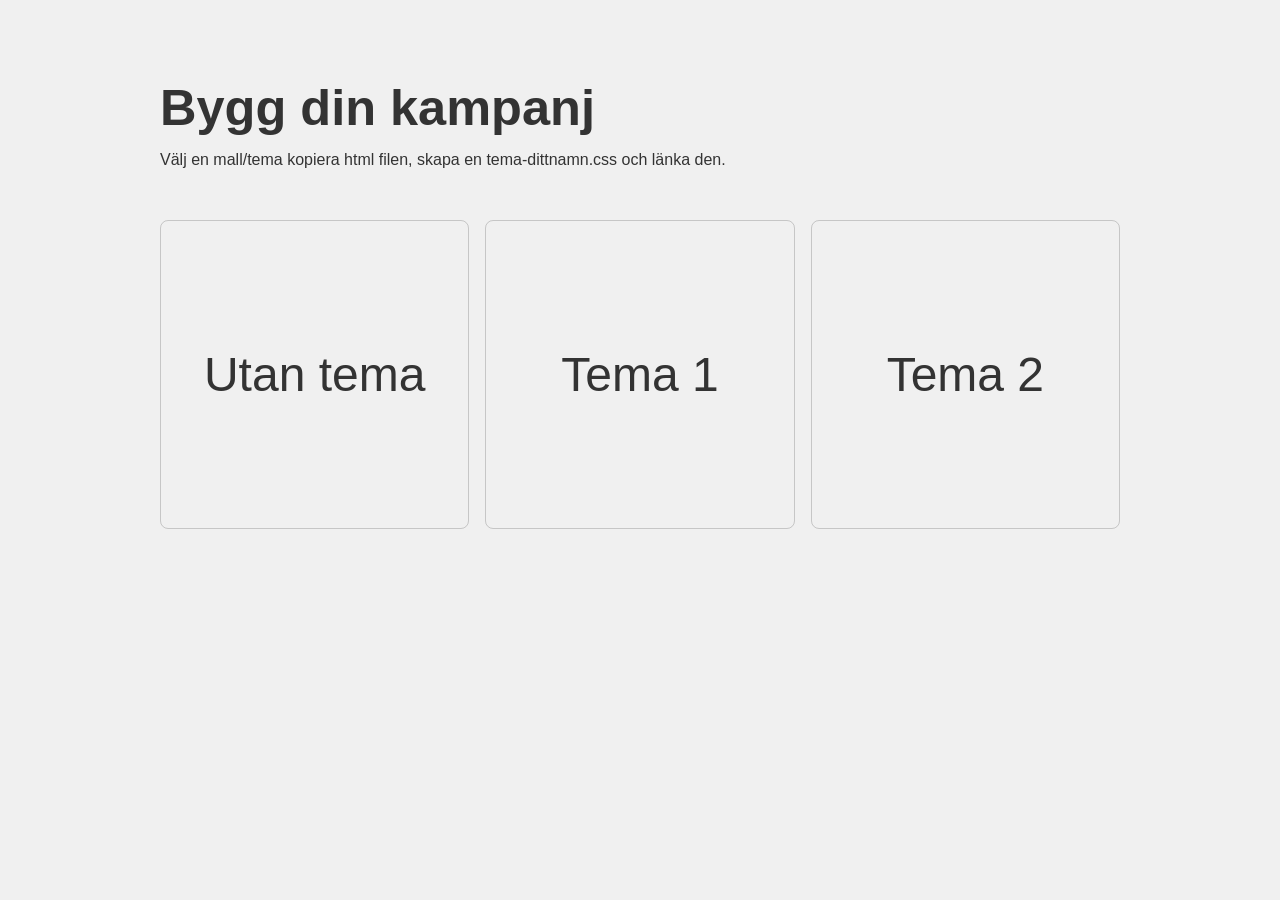
==== index.html @ 4e54d49a "Initial commit" ====
<!DOCTYPE html>
<html lang="sv">
<head>
    <meta charset="UTF-8">
    <meta http-equiv="X-UA-Compatible" content="IE=edge">
    <meta name="viewport" content="width=device-width, initial-scale=1.0">
    <title>Document</title>
    <link rel="stylesheet" href="css/reset.css">
    <link rel="stylesheet" href="css/style.css">
    <style>
        .container {
            margin-top: 5rem;
            width: 100%;
        }
        p {
            margin-bottom: 3rem;
        }
        .swatches {
            list-style: none;
            margin: 0;
            padding: 0;
            display: grid;
            gap: 1rem;
            grid-template-columns: repeat(auto-fit, minmax(20ch, 1fr));

        }
        .swatches li {
            aspect-ratio: 1;
            display: grid;
            place-content: center;
            border-radius: .5rem;
            font-size: 3rem;
            text-align: center;
            border: 1px solid var(--color-shadow);
        }
    </style>
</head>
<body>
    <main class="container">
        <h1>Bygg din kampanj</h1>
        <p>Välj en mall/tema kopiera html filen, skapa en tema-dittnamn.css och länka den.</p>
        <ul class="swatches">
            <li>
                <a href="theme-no.html">Utan tema</a>
            </li>
            <li>
                <a href="theme-1.html">Tema 1</a>
            </li>
            <li>
                <a href="theme-2.html">Tema 2</a>
            </li>
        </ul>
    </main>
</body>
</html>
---- css/style.css ----
:root {
    --color-light: hsl(0, 0%, 94%);
    --color-dark: hsl(0, 0%, 20%);
    --color-shadow: hsla(0, 0%, 13%, 0.2);
    --color-primary: hsl(347, 83%, 56%);
    --color-secondary: hsl(275, 100%, 25%);

    --font-sans: "Merriweather Sans", sans-serif;
}

a {
    color: var(--color-dark);
    text-decoration: none;
}
a:hover {
    color: var(--color-primary);
}

/* navbar */
.navbar {
    display: flex;
    flex-wrap: wrap;
    align-items: center;
    padding: 1rem;

    font-size: 1.333rem;
}
.navbar__collapse-show {
    display: block !important;
    width: 100%;
}
.navbar__toggle {
    border: none;
    background-color: transparent;
    display: grid;
    place-content: center;
}

@media (max-width: 768px) {
    .navbar {
        justify-content: space-between;
    }
    .navbar__collapse {
        display: none;
    }
}
@media (min-width: 768px) {
    .navbar__toggle {
        display: none;
    }
}
/* https://jensnti.github.io/wu-exempel/navigation/ */
.nav {
    list-style: none;
    display: flex;
    flex-direction: row;
    margin: 0;
}
.nav a {
    text-decoration: none;
}
.nav-item {
    padding-right: 1rem;
}
.nav-item:first-child {
    padding-left: 1rem;
}
.nav-link {
    color: var(--color-secondary);
}
.nav-link:hover {
    text-decoration: none;
    color: var(--color-dark);
}

@media (max-width: 768px) {
    .nav {
        padding-left: 0;
        flex-direction: column;
    }
    .nav-item:first-child {
        padding-left: 0rem;
    }
}

/* container */

body {
    scroll-behavior: smooth;

    display: flex;
    flex-direction: column;

    color: var(--color-dark);
    background-color: var(--color-light);

    line-height: 1.5;
    font-size: 1rem;
    font-family: var(--font-sans);
}
.container {
    margin-left: auto;
    margin-right: auto;
    padding-left: 1rem;
    padding-right: 1rem;
}

.container:nth-child(2) {
    background-color: var(--color-shadow);
}

.container > section {
    padding: 3rem 0;
}

@media (min-width: 36rem) {
    .container {
        max-width: 36rem;
    }
}
@media (min-width: 48rem) {
    .container {
        max-width: 48rem;
    }
}
@media (min-width: 62rem) {
    .container {
        max-width: 62rem;
    }
}

/* container för att placera CTA knappen */
.cta {
    margin-top: 3.157rem;
    display: grid;
    place-content: center;
}

/* button för CTA */
.btn {
    text-align: center;
    text-decoration: none;
    margin: 0 0.25rem;
    padding: 0.375rem 0.75rem;
    color: var(--color-light);
    background-color: var(--color-secondary);
    border: 1px solid transparent;
    border-radius: 0.2rem;
    font-size: 2.369rem;
    transition: color 0.15s ease-in-out, background-color 0.15s ease-in-out, border-color 0.15s ease-in-out, box-shadow 0.15s ease-in-out;
}
.btn:hover {
    background-color: var(--color-primary);
}

/* hero */
.hero {
    font-size: 1.777rem;

    color: var(--color-light);
    background-color: var(--color-dark);
    min-height: 80vh;
    display: grid;
    place-content: center;

    margin-bottom: 3.157rem;
}

@media (max-width: 36rem) {
    .hero {
        font-size: 1.333rem;
        word-break: break-all;
    }
    .hero h1 {
        font-size: 2.369rem;
    }
}

/* font stilar och storlekar */ 
h1, h2, h3 {
    margin-bottom: 0.777rem;
    line-height: 1.1;
}

h1 {
    font-size: 3.157rem;
}

h2 {
    font-size: 2.369rem;
}

h3 {
   font-size: 1.777rem;
}

p {
    margin-bottom: 1rem;
}

/* sidfot */
footer {
    margin-top: 3.157rem;
    padding-top: 2.369rem;
    padding-bottom: 3.157rem;
    background-color: var(--color-dark);
    color: var(--color-light);
}
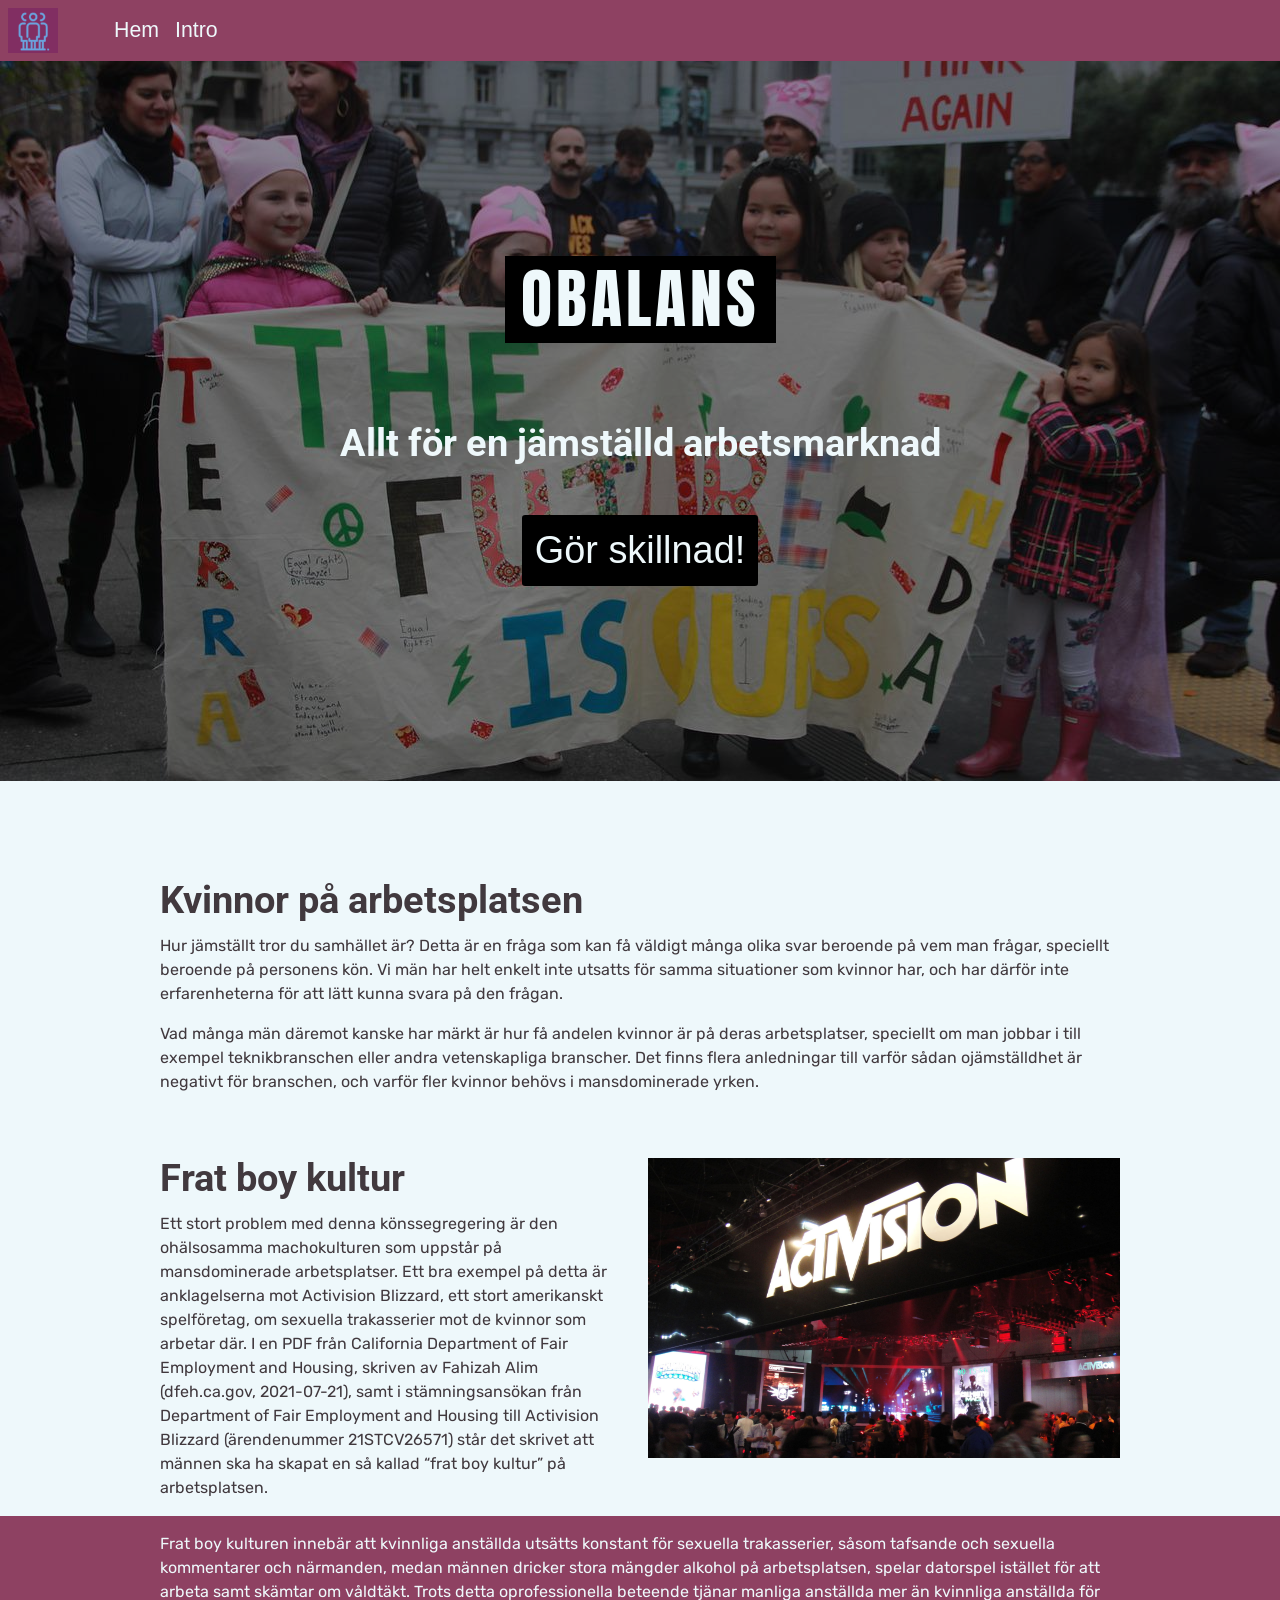
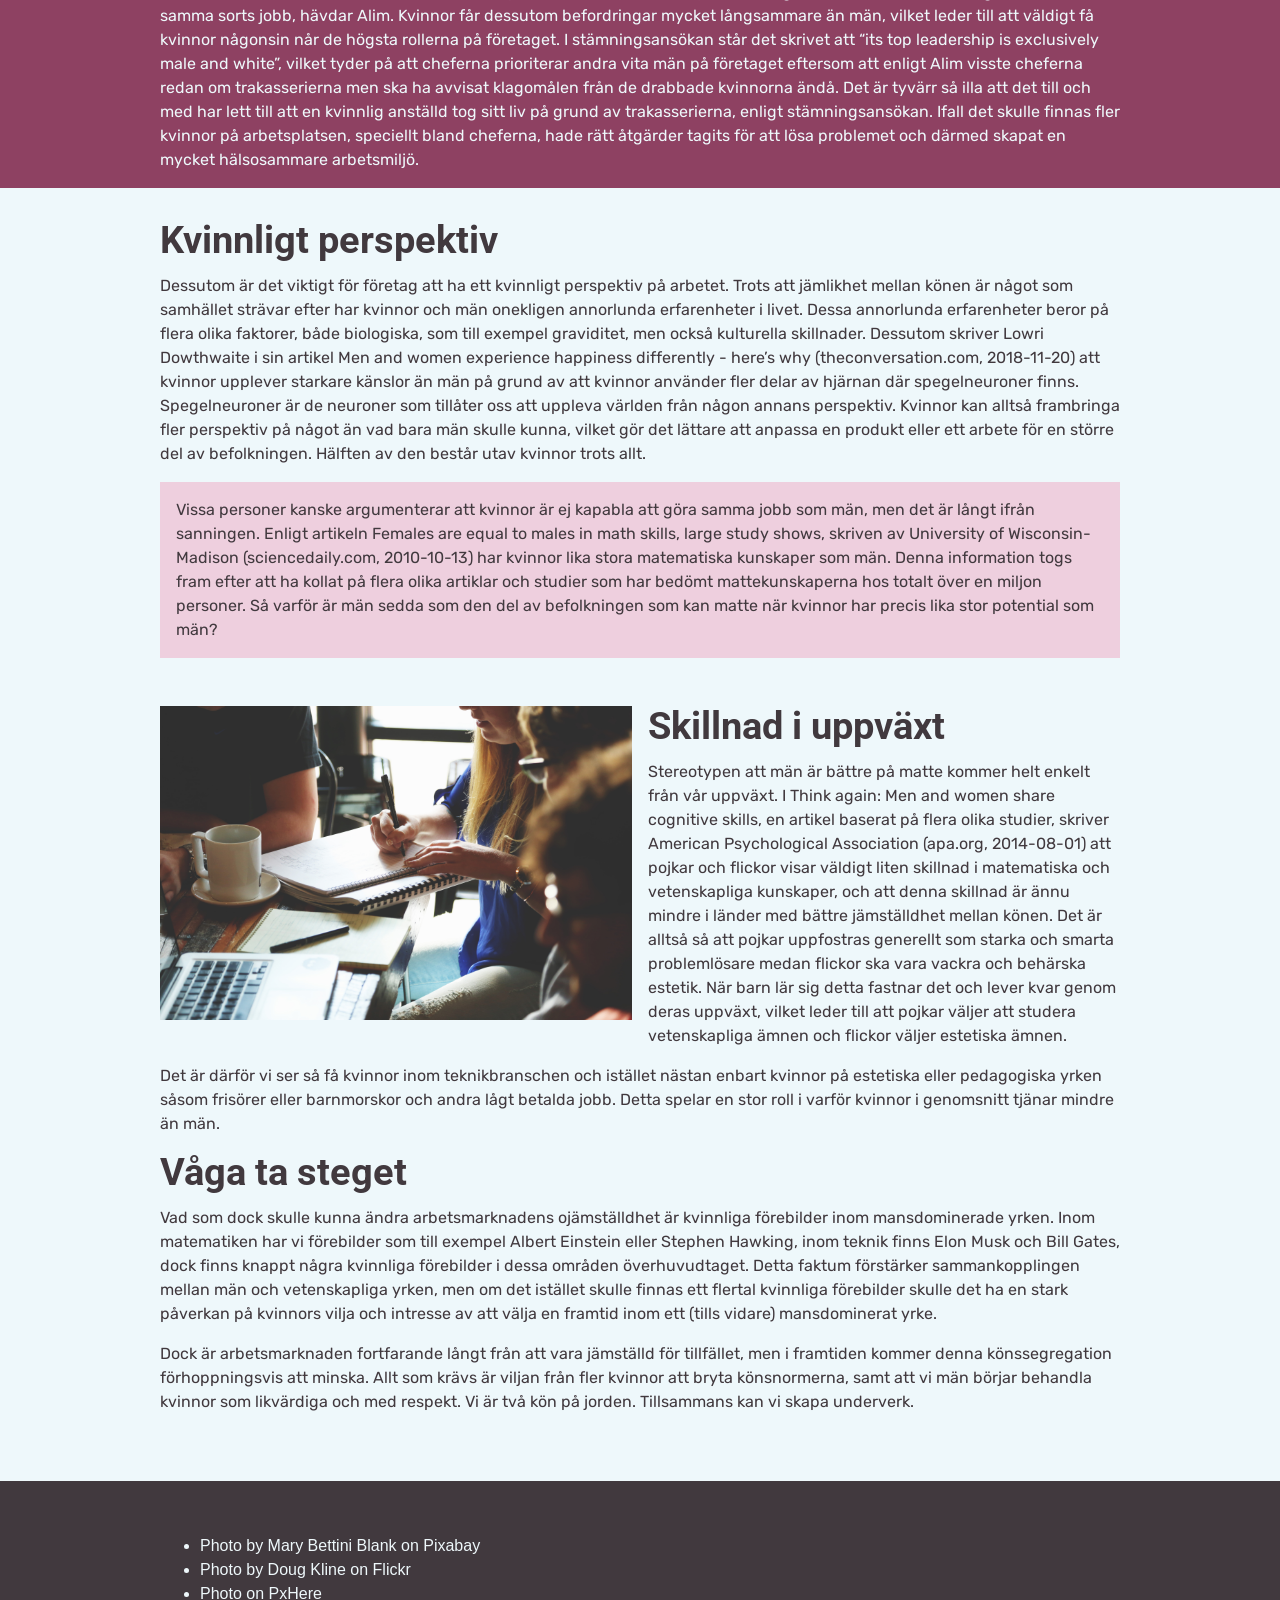
==== commit f1f1bb71: "🐛 ändrade index" ====
--- a/index.html
+++ b/index.html
@@ -1,55 +1,241 @@
 <!DOCTYPE html>
 <html lang="sv">
-<head>
-    <meta charset="UTF-8">
-    <meta http-equiv="X-UA-Compatible" content="IE=edge">
-    <meta name="viewport" content="width=device-width, initial-scale=1.0">
-    <title>Document</title>
-    <link rel="stylesheet" href="css/reset.css">
-    <link rel="stylesheet" href="css/style.css">
-    <style>
-        .container {
-            margin-top: 5rem;
-            width: 100%;
-        }
-        p {
-            margin-bottom: 3rem;
-        }
-        .swatches {
-            list-style: none;
-            margin: 0;
-            padding: 0;
-            display: grid;
-            gap: 1rem;
-            grid-template-columns: repeat(auto-fit, minmax(20ch, 1fr));
-
-        }
-        .swatches li {
-            aspect-ratio: 1;
-            display: grid;
-            place-content: center;
-            border-radius: .5rem;
-            font-size: 3rem;
-            text-align: center;
-            border: 1px solid var(--color-shadow);
-        }
-    </style>
-</head>
-<body>
-    <main class="container">
-        <h1>Bygg din kampanj</h1>
-        <p>Välj en mall/tema kopiera html filen, skapa en tema-dittnamn.css och länka den.</p>
-        <ul class="swatches">
-            <li>
-                <a href="theme-no.html">Utan tema</a>
-            </li>
-            <li>
-                <a href="theme-1.html">Tema 1</a>
-            </li>
-            <li>
-                <a href="theme-2.html">Tema 2</a>
-            </li>
-        </ul>
-    </main>
-</body>
-</html>+    <head>
+        <meta charset="UTF-8" />
+        <meta http-equiv="X-UA-Compatible" content="IE=edge" />
+        <meta name="viewport" content="width=device-width, initial-scale=1.0" />
+        <link
+            href="https://fonts.googleapis.com/icon?family=Material+Icons"
+            rel="stylesheet"
+        />
+        <link rel="stylesheet" href="css/reset.css" />
+        <link rel="stylesheet" href="css/style.css" />
+        <link rel="stylesheet" href="css/theme-1.css" /> <!-- prova att ta bort -->
+        <link rel="preconnect" href="https://fonts.googleapis.com">
+        <link rel="preconnect" href="https://fonts.gstatic.com" crossorigin>
+        <link href="https://fonts.googleapis.com/css2?family=Anton&family=Roboto&family=Rubik&display=swap" rel="stylesheet">
+        <title>Kampanj</title>
+    </head>
+    <body>
+        <!-- https://jensnti.github.io/wu-exempel/hamburgermeny/ -->
+        <nav class="navbar">
+            <a class="brand" href="#">
+                <img src="img/kampanj_logo.png" alt="logo" id="logo">
+            </a>
+            <button class="navbar__toggle">
+                <span class="material-icons"> menu </span>
+            </button>
+            <div class="navbar__collapse">
+                <ul class="nav">
+                    <li class="nav-item">
+                        <a class="nav-link" href="#">Hem</a>
+                    </li>
+                    <li class="nav-item">
+                        <a class="nav-link" href="#intro">Intro</a>
+                    </li>
+                </ul>
+            </div>
+        </nav>
+        <header class="hero">
+            <div class="container" id="landpage">
+                <h1 id="title">OBALANS</h1>
+                <h2>
+                    Allt för en jämställd arbetsmarknad
+                </h2>
+                <!-- https://jensnti.github.io/wu-exempel/knappar/ -->
+                <div class="cta">
+                    <a href="#intro" class="btn">Gör skillnad!</a>
+                </div>
+            </div>
+            <!-- kolla css vad denna gör, ligger över hela hero för att texten ska gå att läsa, kontrast -->
+            <div class="overlay"></div>
+        </header>
+        <!-- https://jensnti.github.io/wu-exempel/media-queries/ -->
+        <main class="container">
+            <section class="intro" id="intro">
+                <h2>Kvinnor på arbetsplatsen</h2>
+                <p>
+                    Hur jämställt tror du samhället är? Detta är en fråga som kan
+                    få väldigt många olika svar beroende på vem man frågar, speciellt
+                    beroende på personens kön. Vi män har helt enkelt inte utsatts
+                    för samma situationer som kvinnor har, och har därför inte
+                    erfarenheterna för att lätt kunna svara på den frågan.
+                </p>
+                <p>
+                    Vad många män däremot kanske har märkt är hur få andelen kvinnor
+                    är på deras arbetsplatser, speciellt om man jobbar i till exempel
+                    teknikbranschen eller andra vetenskapliga branscher. Det finns
+                    flera anledningar till varför sådan ojämställdhet är negativt
+                    för branschen, och varför fler kvinnor behövs i mansdominerade yrken.
+                </p>
+            </section>
+            <section class="about">
+                <div>
+                    <h2>Frat boy kultur</h2>
+                    <p>
+                        Ett stort problem med denna könssegregering är den
+                        ohälsosamma machokulturen som uppstår på mansdominerade
+                        arbetsplatser. Ett bra exempel på detta är anklagelserna
+                        mot Activision Blizzard, ett stort amerikanskt
+                        spelföretag, om sexuella trakasserier mot de kvinnor
+                        som arbetar där. I en PDF från California Department
+                        of Fair Employment and Housing, skriven av Fahizah Alim
+                        (dfeh.ca.gov, 2021-07-21), samt i stämningsansökan från
+                        Department of Fair Employment and Housing till Activision
+                        Blizzard (ärendenummer 21STCV26571) står det skrivet att
+                        männen ska ha skapat en så kallad “frat boy kultur” på
+                        arbetsplatsen. 
+                    </p>
+                </div>
+                <div>
+                    <img src="img/activision.jpg" alt="activision_blizzard" width="500" height="300">
+                </div>
+            </section>
+            <div class="black full-bleed">
+                <div class="container">
+                    <p class="override">
+                        Frat boy kulturen innebär att kvinnliga anställda
+                        utsätts konstant för sexuella trakasserier, såsom
+                        tafsande och sexuella kommentarer och närmanden, medan
+                        männen dricker stora mängder alkohol på arbetsplatsen,
+                        spelar datorspel istället för att arbeta samt skämtar om
+                        våldtäkt.  Trots detta oprofessionella beteende tjänar
+                        manliga anställda mer än kvinnliga anställda för samma
+                        sorts jobb, hävdar Alim. Kvinnor får dessutom befordringar
+                        mycket långsammare än män, vilket leder till att väldigt
+                        få kvinnor någonsin når de högsta rollerna på företaget.
+                        I stämningsansökan står det skrivet att “its top leadership
+                        is exclusively male and white”, vilket tyder på att
+                        cheferna prioriterar andra vita män på företaget eftersom
+                        att enligt Alim visste cheferna redan om trakasserierna
+                        men ska ha avvisat klagomålen från de drabbade kvinnorna
+                        ändå. Det är tyvärr så illa att det till och med har
+                        lett till att en kvinnlig anställd tog sitt liv på grund
+                        av trakasserierna, enligt stämningsansökan. Ifall det
+                        skulle finnas fler kvinnor på arbetsplatsen, speciellt
+                        bland cheferna, hade rätt åtgärder tagits för att lösa
+                        problemet och därmed skapat en mycket hälsosammare arbetsmiljö.
+                    </p>
+                </div>
+            </div>
+            <h2>Kvinnligt perspektiv</h2>
+            <p>
+                Dessutom är det viktigt för företag att ha ett kvinnligt perspektiv på arbetet.
+                Trots att jämlikhet mellan könen är något som samhället strävar efter har kvinnor
+                och män onekligen annorlunda erfarenheter i livet. Dessa annorlunda erfarenheter
+                beror på flera olika faktorer, både biologiska, som till exempel graviditet,
+                men också kulturella skillnader. Dessutom skriver Lowri Dowthwaite i sin
+                artikel Men and women experience happiness differently - here’s why
+                (theconversation.com, 2018-11-20) att kvinnor upplever starkare känslor än män
+                på grund av att kvinnor använder fler delar av hjärnan där spegelneuroner finns.
+                Spegelneuroner är de neuroner som tillåter oss att uppleva världen från någon
+                annans perspektiv. Kvinnor kan alltså frambringa fler perspektiv på något än
+                vad bara män skulle kunna, vilket gör det lättare att anpassa en produkt eller
+                ett arbete för en större del av befolkningen. Hälften av den består utav kvinnor
+                trots allt.
+            </p>
+            <div class="backg">
+                <p class="override">
+                    Vissa personer kanske argumenterar att kvinnor är ej kapabla att göra samma jobb
+                    som män, men det är långt ifrån sanningen. Enligt artikeln Females are equal to
+                    males in math skills, large study shows, skriven av University of Wisconsin-Madison
+                    (sciencedaily.com, 2010-10-13) har kvinnor lika stora matematiska kunskaper som män.
+                    Denna information togs fram efter att ha kollat på flera olika artiklar och studier
+                    som har bedömt mattekunskaperna hos totalt över en miljon personer. Så varför är
+                    män sedda som den del av befolkningen som kan matte när kvinnor har precis lika
+                    stor potential som män?
+                </p>
+            </div>
+            <section class="about">
+                <div>
+                    <img src="img/studying2.jpg" alt="person studying">
+                </div>
+                <div>
+                    <h2>Skillnad i uppväxt</h2>
+                    <p>
+                        Stereotypen att män är bättre på matte kommer helt enkelt
+                        från vår uppväxt. I Think again: Men and
+                        women share cognitive skills, en artikel baserat på flera olika
+                        studier, skriver American Psychological Association
+                        (apa.org, 2014-08-01) att pojkar och flickor visar väldigt liten
+                        skillnad i matematiska och vetenskapliga kunskaper, och att denna
+                        skillnad är ännu mindre i länder med bättre jämställdhet mellan
+                        könen. Det är alltså så att pojkar uppfostras generellt som
+                        starka och smarta problemlösare medan flickor ska vara vackra
+                        och behärska estetik. När barn lär sig detta fastnar det och
+                        lever kvar genom deras uppväxt, vilket leder till att pojkar
+                        väljer att studera vetenskapliga ämnen och flickor väljer
+                        estetiska ämnen.
+                    </p>
+                </div>
+            </section>
+            <p>
+                Det är därför vi ser så få kvinnor inom
+                teknikbranschen och istället nästan enbart kvinnor på estetiska
+                eller pedagogiska yrken såsom frisörer eller barnmorskor och 
+                andra lågt betalda jobb. Detta spelar en stor roll i varför kvinnor
+                i genomsnitt tjänar mindre än män.  
+            </p>
+            <h2>Våga ta steget</h2>
+            <p>
+                Vad som dock skulle kunna ändra arbetsmarknadens ojämställdhet är kvinnliga förebilder inom
+                mansdominerade yrken. Inom matematiken har vi förebilder som till exempel
+                Albert Einstein eller Stephen Hawking, inom teknik finns Elon Musk och Bill
+                Gates, dock finns knappt några kvinnliga förebilder i dessa områden
+                överhuvudtaget. Detta faktum förstärker sammankopplingen mellan män och
+                vetenskapliga yrken, men om det istället skulle finnas ett flertal kvinnliga
+                förebilder skulle det ha en stark påverkan på kvinnors vilja och intresse av
+                att välja en framtid inom ett (tills vidare) mansdominerat yrke.
+            </p>
+            <p>
+                Dock är arbetsmarknaden fortfarande långt från att vara jämställd för tillfället,
+                men i framtiden kommer denna könssegregation förhoppningsvis att minska. Allt
+                som krävs är viljan från fler kvinnor att bryta könsnormerna, samt att vi män
+                börjar behandla kvinnor som likvärdiga och med respekt. Vi är två kön på jorden.
+                Tillsammans kan vi skapa underverk.
+            </p>
+        </main>
+        <footer>
+            <div class="container">
+                <ul>
+                    <li>
+                        Photo by
+                        <a
+                            href="https://pixabay.com/sv/users/marybettiniblank-805242/"
+                            >Mary Bettini Blank</a
+                        >
+                        on
+                        <a
+                            href="https://pixabay.com/sv/"
+                            >Pixabay</a
+                        >
+                    </li>
+                    <li>
+                        Photo by
+                        <a
+                            href="https://www.flickr.com/photos/popculturegeek/"
+                            >Doug Kline</a
+                        >
+                        on
+                        <a
+                            href="https://www.flickr.com/"
+                            >Flickr</a
+                        >
+                    </li>
+                    <li>
+                        <a
+                            href="https://pxhere.com/sv/photo/910524"
+                            >Photo</a
+                        >
+                        on
+                        <a
+                            href="https://pxhere.com/"
+                            >PxHere</a
+                        >
+                    </li>
+                </ul>
+            </div>
+        </footer>
+        <script defer src="js/menu.js"></script>
+    </body>
+</html>
--- a/css/style.css
+++ b/css/style.css
@@ -1,15 +1,15 @@
 :root {
-    --color-light: hsl(0, 0%, 94%);
-    --color-dark: hsl(0, 0%, 20%);
+    --color-light: #EEF8FB;
+    --color-dark: #41393E;
     --color-shadow: hsla(0, 0%, 13%, 0.2);
-    --color-primary: hsl(347, 83%, 56%);
-    --color-secondary: hsl(275, 100%, 25%);
+    --color-primary: #8E4162;
+    --color-secondary: #EDA2C0;
 
     --font-sans: "Merriweather Sans", sans-serif;
 }
 
 a {
-    color: var(--color-dark);
+    color: var(--color-light);
     text-decoration: none;
 }
 a:hover {
@@ -21,8 +21,8 @@
     display: flex;
     flex-wrap: wrap;
     align-items: center;
-    padding: 1rem;
-
+    padding: 0.5rem;
+    z-index: 9999;
     font-size: 1.333rem;
 }
 .navbar__collapse-show {
@@ -66,7 +66,7 @@
     padding-left: 1rem;
 }
 .nav-link {
-    color: var(--color-secondary);
+    color: var(--color-light);
 }
 .nav-link:hover {
     text-decoration: none;
@@ -86,13 +86,14 @@
 /* container */
 
 body {
+    overflow-x: hidden;
     scroll-behavior: smooth;
 
     display: flex;
     flex-direction: column;
 
     color: var(--color-dark);
-    background-color: var(--color-light);
+    background-color: #EEF8FB;
 
     line-height: 1.5;
     font-size: 1rem;
@@ -110,7 +111,7 @@
 }
 
 .container > section {
-    padding: 3rem 0;
+    padding-top: 3rem;
 }
 
 @media (min-width: 36rem) {
@@ -143,14 +144,14 @@
     margin: 0 0.25rem;
     padding: 0.375rem 0.75rem;
     color: var(--color-light);
-    background-color: var(--color-secondary);
+    background-color: var(--color-shadow);
     border: 1px solid transparent;
     border-radius: 0.2rem;
     font-size: 2.369rem;
     transition: color 0.15s ease-in-out, background-color 0.15s ease-in-out, border-color 0.15s ease-in-out, box-shadow 0.15s ease-in-out;
 }
 .btn:hover {
-    background-color: var(--color-primary);
+    background-color: var(--color-secondary);
 }
 
 /* hero */
--- a/css/theme-1.css
+++ b/css/theme-1.css
@@ -0,0 +1,134 @@
+:root {
+    --color-light: #EEF8FB;
+    --color-dark: #41393E;
+    --color-shadow: black;
+    --color-primary: #8E4162;
+    --color-secondary: #EDA2C0;
+
+    --font-headline: serif;
+}
+
+a:hover {
+    color: var(--color-secondary);
+}
+
+footer a {
+    color: var(--color-light);
+}
+
+#landpage {
+    text-align: center;
+}
+
+h1 {
+    display: inline-block;
+    background-color: black;
+    font-family: 'Anton', sans-serif;
+    width: auto;
+    padding-top: 0.5rem;
+    padding-bottom: 0.5rem;
+    padding-left: 1rem;
+    padding-right: 1rem;
+    letter-spacing: 0.25rem;
+    font-weight: 100;
+    font-size: 4rem;
+}
+
+#title {
+    left: 50%;
+    right: 50%;
+    margin-bottom: 5rem;
+    text-align: center;
+}
+
+h2, h3 {
+    font-family: 'Roboto', sans-serif;
+}
+
+.intro {
+    color: #41393E;
+}
+
+p {
+    font-family: 'Rubik', sans-serif;
+}
+
+.navbar {
+    background-color: var(--color-primary);
+    position: sticky;
+    top: 0;
+}
+
+.hero {
+    background-image: url(../img/womens_rights.jpg);
+    background-size: cover;
+    background-position: left top;
+    position: relative;
+}
+
+.about {
+    color: var(--color-dark);
+}
+
+.hero > .container {
+    z-index: 10;
+}
+
+.overlay {
+    position: absolute;
+    top: 0;
+    left: 0;
+    width: 100%;
+    height: 100%;
+    background-color: var(--color-shadow);
+    opacity: 0.4;
+    z-index: 1;
+}
+
+.btn:hover {
+    color: var(--color-light);
+    background-color: var(--color-secondary);
+}
+
+
+.about {
+    display: grid;
+    grid-template-columns: 1fr 1fr;
+    column-gap: 1rem;
+}
+
+@media (max-width: 48rem) {
+    .about {
+        display: flex;
+        flex-direction: column-reverse;
+        row-gap: 1rem;
+    }
+}
+
+.black {
+    background-color: var(--color-primary);
+    color: var(--color-light);
+    padding-top: 1rem;
+    padding-bottom: 1rem;
+    margin-bottom: 2rem;
+}
+
+.full-bleed {
+    width: 100vw;
+    margin-left: 50%;
+    transform: translateX(-50%);
+}
+
+.override {
+    margin-bottom: 0rem;
+}
+
+.backg {
+    background-color: #eda2c07c;
+    padding: 1rem;
+}
+
+#logo {
+    height: 45px;
+    width: 50px;
+}
